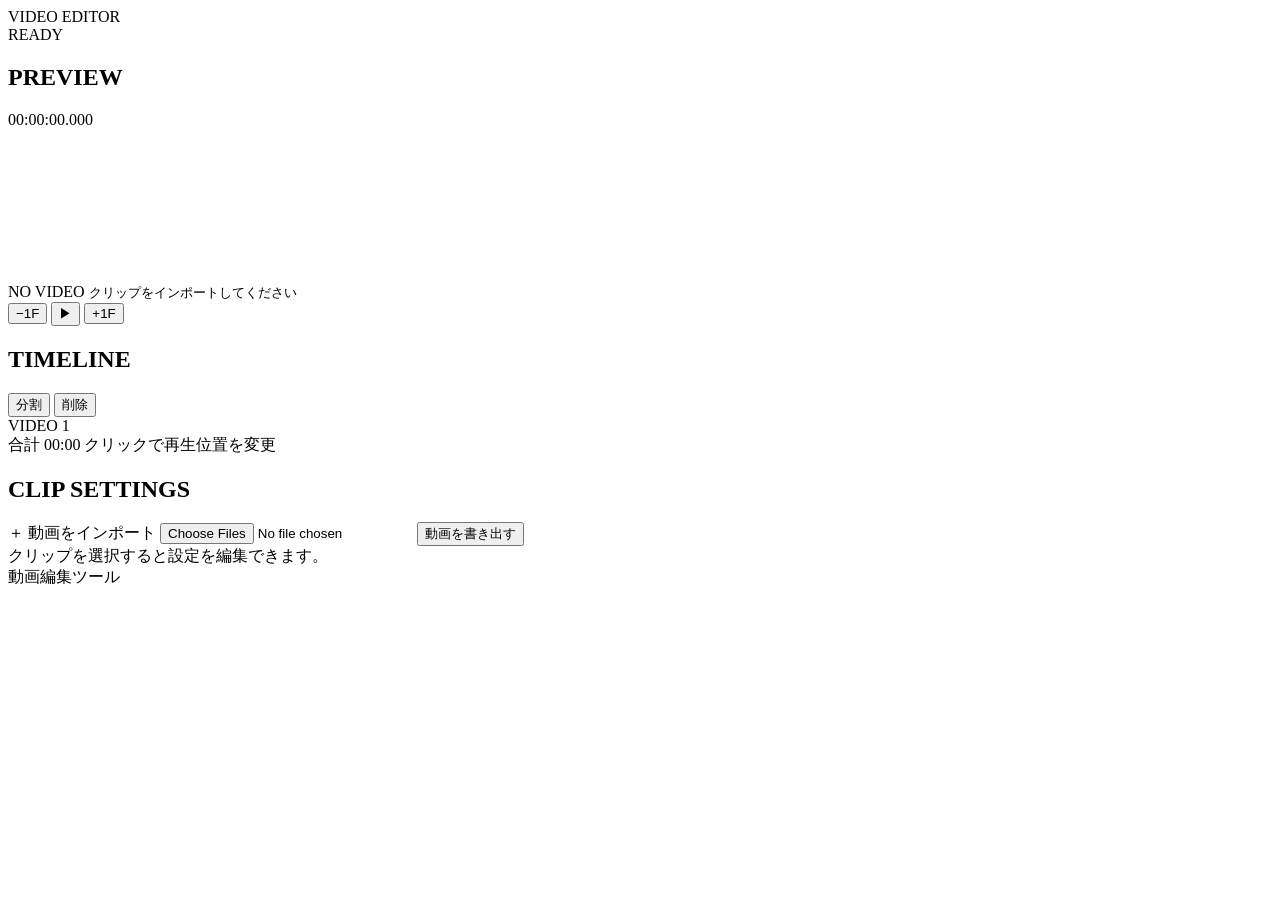
==== index.html @ 32d2fe4f "Create index.html" ====
<!DOCTYPE html>
<html lang="ja">
<head>
    <meta charset="UTF-8">
    <meta name="viewport" content="width=device-width, initial-scale=1.0">
    <title>VIDEO EDITOR</title>
    <link rel="stylesheet" href="style.css">
</head>
<body>

<div class="app">

    <header class="topbar">
        <div class="brand">VIDEO EDITOR</div>
        <div class="top-status" id="previewStatus">READY</div>
    </header>

    <main class="workspace">

        <section class="preview-panel panel">
            <div class="panel-heading">
                <h2>PREVIEW</h2>
                <span class="muted" id="timeDisplay">00:00:00.000</span>
            </div>

            <div class="preview-stage">
                <video id="previewVideo" playsinline></video>
                <div class="empty-preview" id="emptyPreview">
                    <span>NO VIDEO</span>
                    <small>クリップをインポートしてください</small>
                </div>
            </div>

            <div class="transport">
                <button class="button" id="backButton" title="1フレーム戻る">−1F</button>
                <button class="button play-button" id="playButton">▶</button>
                <button class="button" id="forwardButton" title="1フレーム進む">+1F</button>
            </div>
        </section>

        <section class="timeline-panel panel">
            <div class="panel-heading">
                <h2>TIMELINE</h2>
                <div class="timeline-tools">
                    <button class="button small" id="splitButton">分割</button>
                    <button class="button small" id="deleteButton">削除</button>
                </div>
            </div>

            <div class="timeline-scroll" id="timelineScroll">
                <div class="timeline-content" id="timelineContent">
                    <div class="ruler" id="ruler"></div>

                    <div class="track-row">
                        <div class="track-label">VIDEO 1</div>
                        <div class="track-lane" id="trackLane">
                            <div class="clips" id="clips"></div>
                            <div class="playhead" id="playhead"></div>
                        </div>
                    </div>
                </div>
            </div>

            <div class="timeline-footer">
                <span id="timelineDuration">合計 00:00</span>
                <span>クリックで再生位置を変更</span>
            </div>
        </section>

        <aside class="properties-panel panel">
            <div class="panel-heading">
                <h2>CLIP SETTINGS</h2>
            </div>

            <div class="import-export">
                <label class="button primary import-button" for="fileInput">
                    ＋ 動画をインポート
                </label>
                <input type="file" id="fileInput" accept="video/*" multiple>

                <button class="button accent" id="exportButton">
                    動画を書き出す
                </button>
            </div>

            <div id="noSelection">
                クリップを選択すると設定を編集できます。
            </div>

            <div id="clipProperties" hidden>
                <div class="clip-name" id="clipName"></div>

                <label>
                    開始位置（秒）
                    <input type="number" id="trimStart" min="0" step="0.001">
                </label>

                <label>
                    終了位置（秒）
                    <input type="number" id="trimEnd" min="0" step="0.001">
                </label>

                <button class="button primary" id="applyTrimButton">
                    トリミングを適用
                </button>

                <div class="property-note">
                    ※ 元動画の時間を基準に指定します。
                </div>
            </div>

            <div class="settings-footer" id="message">
                動画編集ツール
            </div>
        </aside>

    </main>
</div>

<script src="script.js"></script>
</body>
</html>
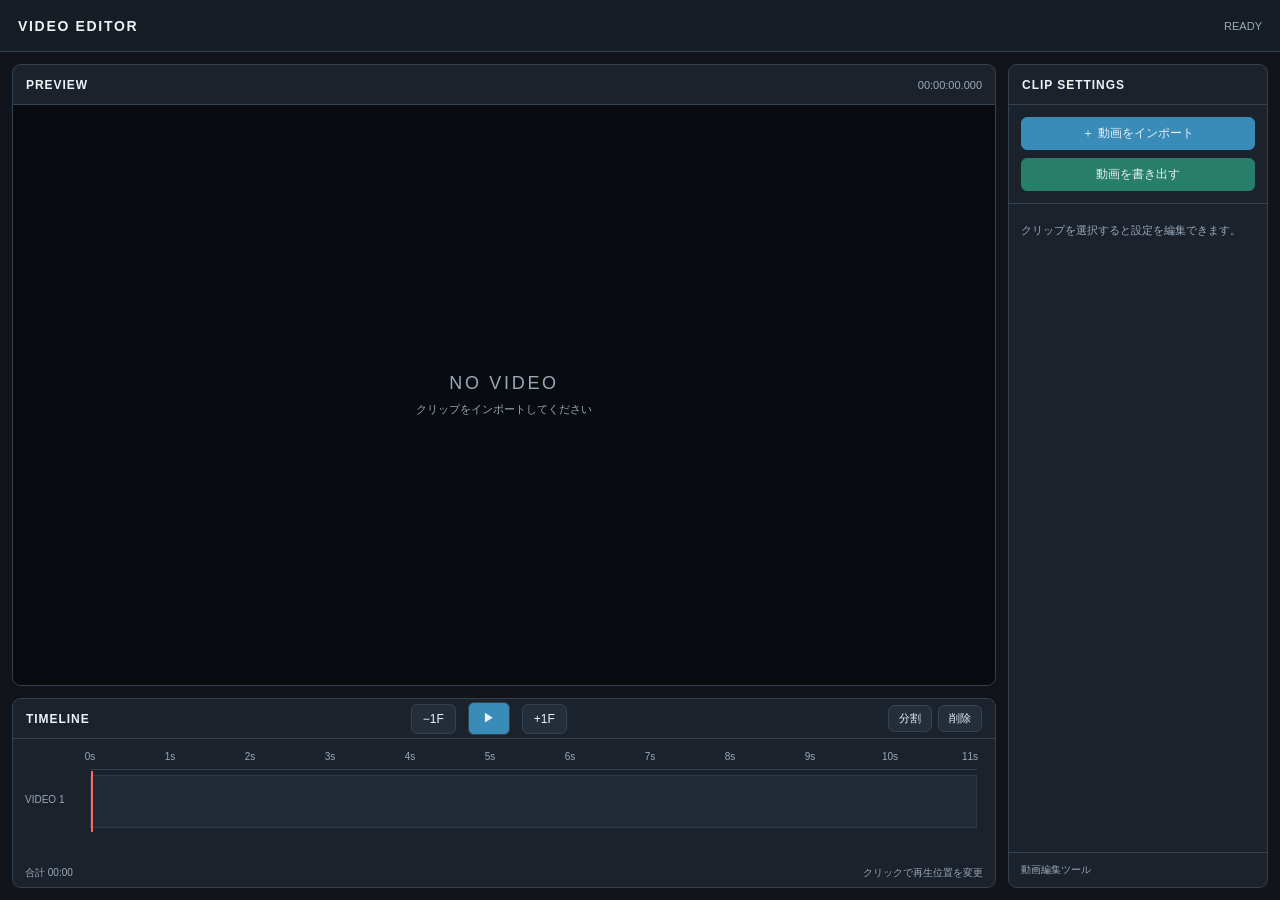
==== commit 93eabbef: "Update index.html" ====
--- a/index.html
+++ b/index.html
@@ -30,17 +30,16 @@
                     <small>クリップをインポートしてください</small>
                 </div>
             </div>
-
-            <div class="transport">
-                <button class="button" id="backButton" title="1フレーム戻る">−1F</button>
-                <button class="button play-button" id="playButton">▶</button>
-                <button class="button" id="forwardButton" title="1フレーム進む">+1F</button>
-            </div>
         </section>
 
         <section class="timeline-panel panel">
             <div class="panel-heading">
                 <h2>TIMELINE</h2>
+                <div class="transport">
+                    <button class="button" id="backButton" title="1フレーム戻る">−1F</button>
+                    <button class="button play-button" id="playButton">▶</button>
+                    <button class="button" id="forwardButton" title="1フレーム進む">+1F</button>
+                </div>
                 <div class="timeline-tools">
                     <button class="button small" id="splitButton">分割</button>
                     <button class="button small" id="deleteButton">削除</button>
@@ -49,7 +48,7 @@
 
             <div class="timeline-scroll" id="timelineScroll">
                 <div class="timeline-content" id="timelineContent">
-                    <div class="ruler" id="ruler"></div>
+                    <div class="ruler" id="ruler" ></div>
 
                     <div class="track-row">
                         <div class="track-label">VIDEO 1</div>
--- a/style.css
+++ b/style.css
@@ -0,0 +1,451 @@
+:root {
+    --bg: #11151b;
+    --panel: #1b222c;
+    --panel2: #242e3a;
+    --line: #344150;
+    --text: #edf2f7;
+    --muted: #9aa8b8;
+    --blue: #398bb8;
+}
+
+* {
+    box-sizing: border-box;
+}
+
+html, body {
+    width: 100%;
+    height: 100%;
+    margin: 0;
+    overflow: hidden;
+}
+
+body {
+    min-width: 320px;
+    background: var(--bg);
+    color: var(--text);
+    font-family: sans-serif;
+}
+
+button, input {
+    font: inherit;
+}
+
+button {
+    cursor: pointer;
+}
+
+button:disabled {
+    opacity: 0.4;
+    cursor: not-allowed;
+}
+
+.app {
+    height: 100dvh;
+    display: flex;
+    flex-direction: column;
+    overflow: hidden;
+}
+
+.topbar {
+    height: 52px;
+    flex-shrink: 0;
+    padding: 0 18px;
+    display: flex;
+    align-items: center;
+    justify-content: space-between;
+    border-bottom: 1px solid var(--line);
+    background: #171d25;
+}
+
+.brand {
+    font-weight: bold;
+    letter-spacing: 0.12em;
+    font-size: 14px;
+}
+
+.top-status {
+    color: var(--muted);
+    font-size: 11px;
+}
+
+.workspace {
+    flex: 1;
+    min-height: 0;
+    padding: 12px;
+    display: grid;
+    grid-template-columns: minmax(0, 1fr) 260px;
+    grid-template-rows: minmax(0, 1fr) 190px;
+    gap: 12px;
+}
+
+.panel {
+    min-width: 0;
+    min-height: 0;
+    background: var(--panel);
+    border: 1px solid var(--line);
+    border-radius: 9px;
+    overflow: hidden;
+}
+
+.preview-panel {
+    display: flex;
+    flex-direction: column;
+    grid-column: 1;
+    grid-row: 1;
+}
+
+.panel-heading {
+    height: 40px;
+    flex-shrink: 0;
+    padding: 0 13px;
+    display: flex;
+    align-items: center;
+    justify-content: space-between;
+    border-bottom: 1px solid var(--line);
+}
+
+h2 {
+    margin: 0;
+    font-size: 12px;
+    letter-spacing: 0.08em;
+}
+
+.muted {
+    color: var(--muted);
+    font-size: 11px;
+}
+
+.preview-stage {
+    flex: 1;
+    min-height: 0;
+    position: relative;
+    display: flex;
+    align-items: center;
+    justify-content: center;
+    background: #080b0f;
+    overflow: hidden;
+}
+
+.preview-stage video {
+    width: 100%;
+    height: 100%;
+    object-fit: contain;
+}
+
+.empty-preview {
+    position: absolute;
+    inset: 0;
+    display: flex;
+    flex-direction: column;
+    align-items: center;
+    justify-content: center;
+    gap: 8px;
+    color: var(--muted);
+    pointer-events: none;
+}
+
+.empty-preview[hidden] {
+    display: none;
+}
+
+.empty-preview span {
+    font-size: 18px;
+    letter-spacing: 0.15em;
+}
+
+.empty-preview small {
+    font-size: 11px;
+}
+
+.transport {
+    height: 48px;
+    flex-shrink: 0;
+    display: flex;
+    justify-content: center;
+    align-items: center;
+    gap: 12px;
+}
+
+.button {
+    border: 1px solid var(--line);
+    border-radius: 6px;
+    padding: 7px 11px;
+    background: var(--panel2);
+    color: var(--text);
+    font-size: 12px;
+}
+
+.button:hover {
+    filter: brightness(1.15);
+}
+
+.button.primary {
+    background: var(--blue);
+    border-color: var(--blue);
+}
+
+.button.accent {
+    background: #277e69;
+    border-color: #277e69;
+}
+
+.play-button {
+    width: 42px;
+    background: var(--blue);
+}
+
+.timeline-panel {
+    grid-column: 1;
+    grid-row: 2;
+    display: flex;
+    flex-direction: column;
+}
+
+.timeline-tools {
+    display: flex;
+    gap: 6px;
+}
+
+.button.small {
+    padding: 5px 10px;
+    font-size: 11px;
+}
+
+.timeline-scroll {
+    flex: 1;
+    min-height: 0;
+    overflow: auto;
+    padding: 8px 12px;
+}
+
+.timeline-content {
+    min-width: 600px;
+}
+
+.ruler {
+    height: 23px;
+    margin-left: 65px;
+    position: relative;
+    border-bottom: 1px solid var(--line);
+    color: var(--muted);
+    font-size: 10px;
+}
+
+.ruler span {
+    position: absolute;
+    top: 4px;
+    transform: translateX(-50%);
+}
+
+.track-row {
+    display: flex;
+    min-height: 58px;
+}
+
+.track-label {
+    width: 65px;
+    flex-shrink: 0;
+    display: flex;
+    align-items: center;
+    color: var(--muted);
+    font-size: 10px;
+}
+
+.track-lane {
+    flex: 1;
+    min-height: 48px;
+    margin-top: 5px;
+    position: relative;
+    background: #202a35;
+    border: 1px solid #2c3947;
+}
+
+.clips {
+    position: absolute;
+    inset: 4px 0;
+}
+
+.clip {
+    position: absolute;
+    top: 0;
+    height: 38px;
+    min-width: 5px;
+    overflow: hidden;
+    padding: 5px 7px;
+    border: 1px solid #65b7df;
+    border-radius: 4px;
+    background: #286f96;
+    color: white;
+    font-size: 11px;
+    white-space: nowrap;
+    text-overflow: ellipsis;
+    cursor: pointer;
+}
+
+.clip.selected {
+    outline: 2px solid #f4c16b;
+    z-index: 1;
+}
+
+.playhead {
+    position: absolute;
+    z-index: 3;
+    top: -5px;
+    bottom: -5px;
+    left: 0;
+    width: 2px;
+    background: #ff695d;
+    pointer-events: none;
+}
+
+.timeline-footer {
+    height: 25px;
+    flex-shrink: 0;
+    padding: 4px 12px;
+    display: flex;
+    justify-content: space-between;
+    color: var(--muted);
+    font-size: 10px;
+}
+
+.properties-panel {
+    grid-column: 2;
+    grid-row: 1 / 3;
+    display: flex;
+    flex-direction: column;
+}
+
+.import-export {
+    padding: 12px;
+    display: grid;
+    gap: 8px;
+    border-bottom: 1px solid var(--line);
+}
+
+.import-button {
+    text-align: center;
+    display: block;
+}
+
+#fileInput {
+    display: none;
+}
+
+#noSelection {
+    padding: 18px 12px;
+    color: var(--muted);
+    font-size: 11px;
+    line-height: 1.6;
+}
+
+#clipProperties {
+    padding: 12px;
+    display: grid;
+    gap: 12px;
+}
+
+#clipProperties[hidden] {
+    display: none;
+}
+
+.clip-name {
+    font-size: 12px;
+    font-weight: bold;
+    overflow-wrap: anywhere;
+}
+
+#clipProperties label {
+    display: grid;
+    gap: 5px;
+    color: var(--muted);
+    font-size: 11px;
+}
+
+#clipProperties input {
+    width: 100%;
+    min-width: 0;
+    padding: 8px;
+    border: 1px solid var(--line);
+    border-radius: 5px;
+    background: #111820;
+    color: var(--text);
+}
+
+.property-note {
+    color: var(--muted);
+    font-size: 10px;
+    line-height: 1.5;
+}
+
+.settings-footer {
+    margin-top: auto;
+    padding: 10px 12px;
+    border-top: 1px solid var(--line);
+    color: var(--muted);
+    font-size: 10px;
+}
+
+@media (max-width: 700px) {
+    .topbar {
+        height: 44px;
+        padding: 0 12px;
+    }
+
+    .workspace {
+        padding: 7px;
+        gap: 7px;
+        grid-template-columns: minmax(0, 1fr) 145px;
+        grid-template-rows: minmax(0, 1fr) 155px;
+    }
+
+    .panel-heading {
+        height: 34px;
+        padding: 0 8px;
+    }
+
+    .transport {
+        height: 40px;
+    }
+
+    .button {
+        padding: 6px 7px;
+        font-size: 10px;
+    }
+
+    .properties-panel .import-export {
+        padding: 7px;
+    }
+
+    #clipProperties {
+        padding: 8px;
+        gap: 8px;
+    }
+
+    #noSelection {
+        padding: 10px 8px;
+    }
+
+    .timeline-scroll {
+        padding: 6px;
+    }
+
+    .timeline-footer {
+        padding: 4px 7px;
+        font-size: 9px;
+    }
+}
+
+@media (max-width: 430px) {
+    .workspace {
+        grid-template-columns: minmax(0, 1fr) 125px;
+    }
+
+    .brand {
+        font-size: 12px;
+    }
+
+    .clip {
+        font-size: 9px;
+        padding: 5px 3px;
+    }
+}
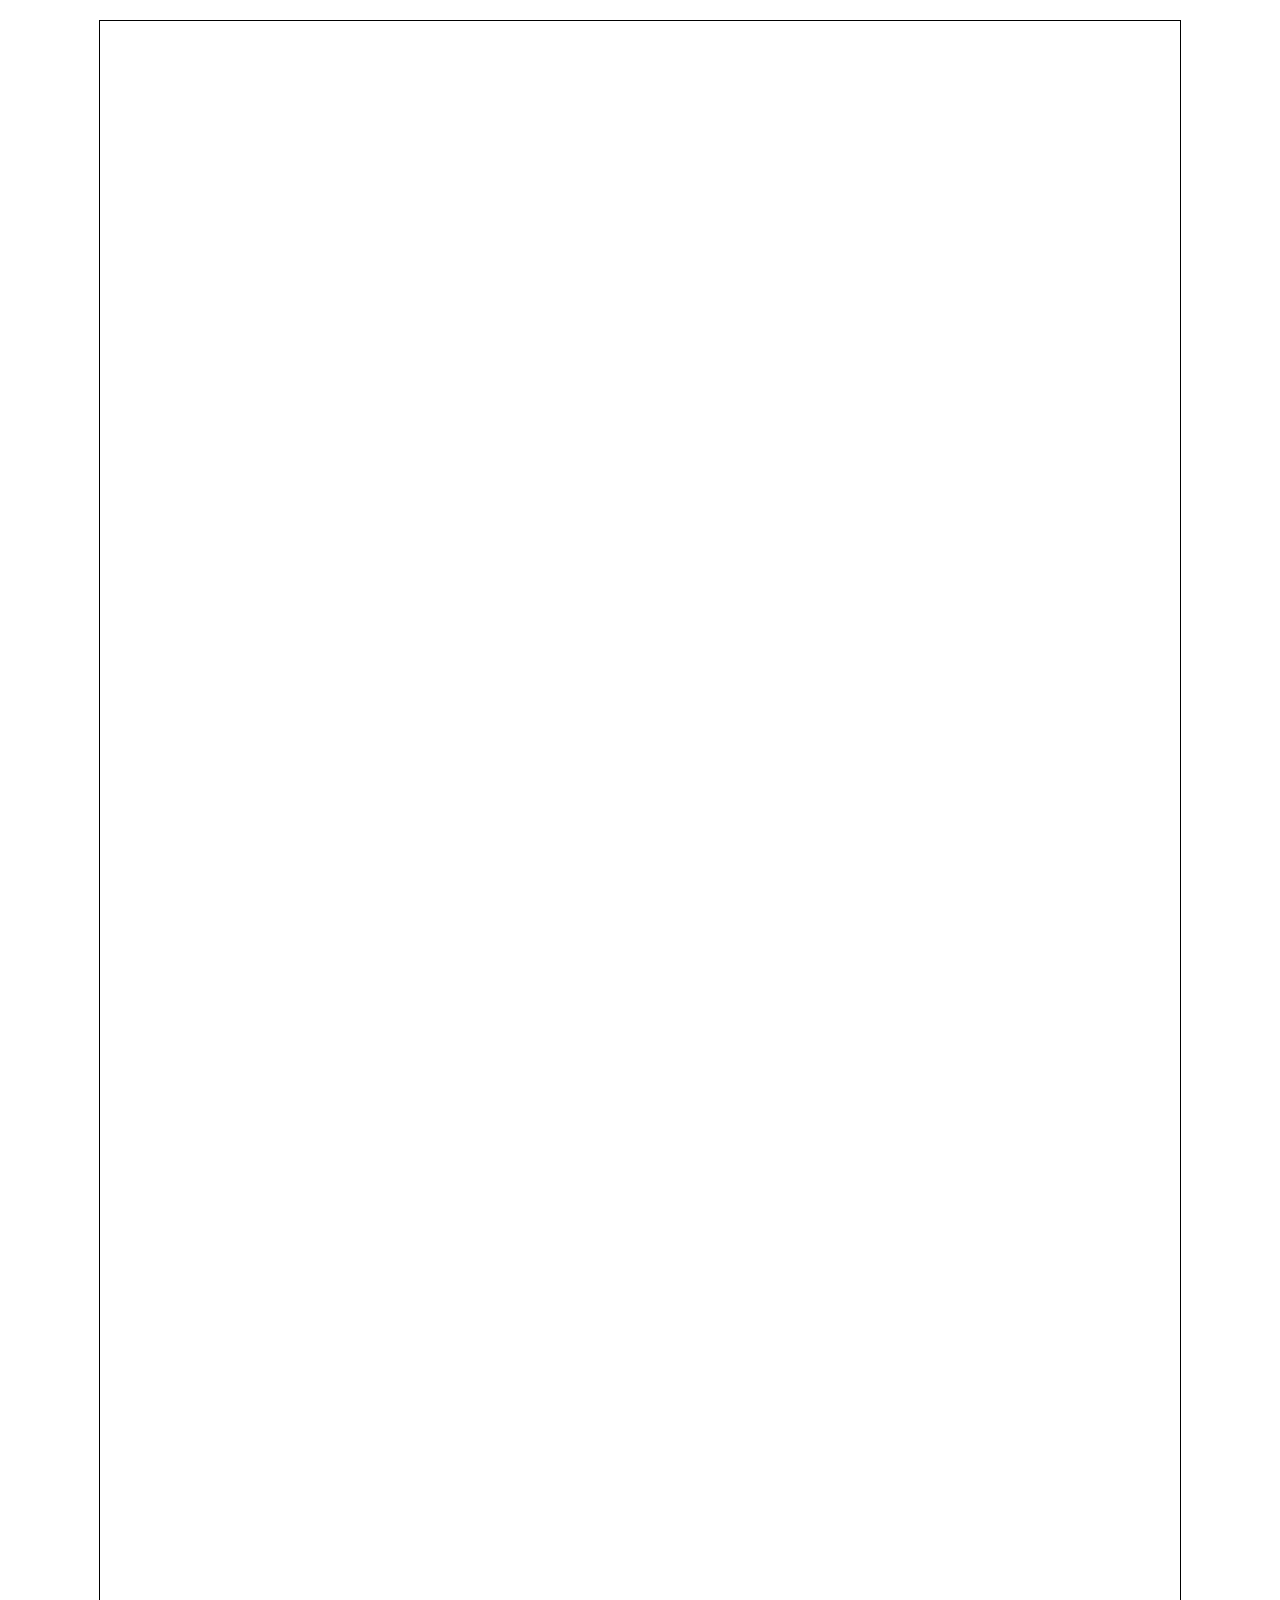
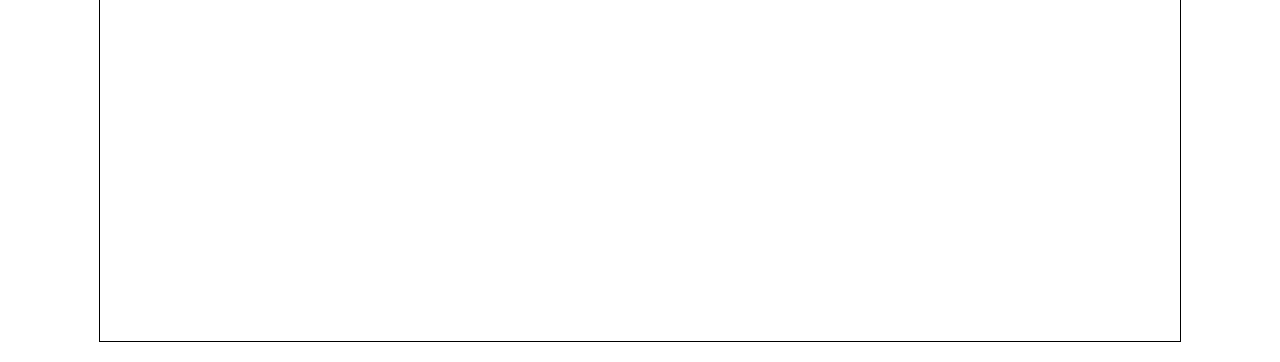
==== commit c54d52ed: "Update index.html" ====
--- a/index.html
+++ b/index.html
@@ -1,121 +1,75 @@
 <!DOCTYPE html>
 <html lang="ja">
 <head>
+    <title>2D Fluid Simulation</title>
     <meta charset="UTF-8">
     <meta name="viewport" content="width=device-width, initial-scale=1.0">
-    <title>VIDEO EDITOR</title>
-    <link rel="stylesheet" href="style.css">
+    <style>
+        * {padding: 0; margin: 0;}
+        body {background: #24232100; overflow: hidden;}
+        canvas {display: block; margin: 20px auto;}
+    </style>
 </head>
 <body>
+    <canvas id="canvas" width="1080px" height="1920px" style="border: solid 1px  black;"></canvas>
+    <script src="Playground.js"></script>
+    <script src="Simulation.js"></script>
+    <script>
+        const canvas = document.getElementById("canvas");
+        const ctx = canvas.getContext("2d");
 
-<div class="app">
+        let lastTime = performance.now();
+        let currentTime = 0;
+        let deltaTime = 0;
 
-    <header class="topbar">
-        <div class="brand">VIDEO EDITOR</div>
-        <div class="top-status" id="previewStatus">READY</div>
-    </header>
+        let playground = new Playground();
 
-    <main class="workspace">
+        mainLoop();
 
-        <section class="preview-panel panel">
-            <div class="panel-heading">
-                <h2>PREVIEW</h2>
-                <span class="muted" id="timeDisplay">00:00:00.000</span>
-            </div>
+        function updatePlayground(dt) {
+            playground.update(dt);
+            playground.draw();
+        }
 
-            <div class="preview-stage">
-                <video id="previewVideo" playsinline></video>
-                <div class="empty-preview" id="emptyPreview">
-                    <span>NO VIDEO</span>
-                    <small>クリップをインポートしてください</small>
-                </div>
-            </div>
-        </section>
+        function mainLoop() {
+            window.requestAnimationFrame(mainLoop);
+            
+            currentTime = performance.now();
+            deltaTime = (currentTime - lastTime) / 1000;
 
-        <section class="timeline-panel panel">
-            <div class="panel-heading">
-                <h2>TIMELINE</h2>
-                <div class="transport">
-                    <button class="button" id="backButton" title="1フレーム戻る">−1F</button>
-                    <button class="button play-button" id="playButton">▶</button>
-                    <button class="button" id="forwardButton" title="1フレーム進む">+1F</button>
-                </div>
-                <div class="timeline-tools">
-                    <button class="button small" id="splitButton">分割</button>
-                    <button class="button small" id="deleteButton">削除</button>
-                </div>
-            </div>
+            updatePlayground(deltaTime);
+            lastTime = currentTime;
+        }
 
-            <div class="timeline-scroll" id="timelineScroll">
-                <div class="timeline-content" id="timelineContent">
-                    <div class="ruler" id="ruler" ></div>
+        function getMousePos(canvas, evt) {
+            const rect = canvas.getBoundingClientRect();
+            return {
+                x: evt.clientX - rect.left,
+                y: evt.clientY - rect.top
+            };
+        }
 
-                    <div class="track-row">
-                        <div class="track-label">VIDEO 1</div>
-                        <div class="track-lane" id="trackLane">
-                            <div class="clips" id="clips"></div>
-                            <div class="playhead" id="playhead"></div>
-                        </div>
-                    </div>
-                </div>
-            </div>
+        canvas.addEventListener("pointermove", function(evt) {
+            let mouse = getMousePos(canvas, evt);
+            playground.onMouseMove(mouse.x, mouse.y);
+        }, false)
 
-            <div class="timeline-footer">
-                <span id="timelineDuration">合計 00:00</span>
-                <span>クリックで再生位置を変更</span>
-            </div>
-        </section>
+        canvas.addEventListener("pointerdown", function(evt) {
+            playground.onMouseDown(evt.button);
+        }, false)
 
-        <aside class="properties-panel panel">
-            <div class="panel-heading">
-                <h2>CLIP SETTINGS</h2>
-            </div>
+        canvas.addEventListener("pointerup", function(evt) {
+            playground.onMouseUp(evt.button);
+        }, false)
 
-            <div class="import-export">
-                <label class="button primary import-button" for="fileInput">
-                    ＋ 動画をインポート
-                </label>
-                <input type="file" id="fileInput" accept="video/*" multiple>
+        resize();
+        window.addEventListener("resize", resize)
 
-                <button class="button accent" id="exportButton">
-                    動画を書き出す
-                </button>
-            </div>
-
-            <div id="noSelection">
-                クリップを選択すると設定を編集できます。
-            </div>
-
-            <div id="clipProperties" hidden>
-                <div class="clip-name" id="clipName"></div>
-
-                <label>
-                    開始位置（秒）
-                    <input type="number" id="trimStart" min="0" step="0.001">
-                </label>
-
-                <label>
-                    終了位置（秒）
-                    <input type="number" id="trimEnd" min="0" step="0.001">
-                </label>
-
-                <button class="button primary" id="applyTrimButton">
-                    トリミングを適用
-                </button>
-
-                <div class="property-note">
-                    ※ 元動画の時間を基準に指定します。
-                </div>
-            </div>
-
-            <div class="settings-footer" id="message">
-                動画編集ツール
-            </div>
-        </aside>
-
-    </main>
-</div>
-
-<script src="script.js"></script>
+        function resize() {
+            const width = window.innerWidth / canvas.clientWidth;
+            const height = window.innerHeight / canvas.clientHeight;
+            canvas.style.scale = Math.min(width, height)
+        }
+    </script>
 </body>
 </html>
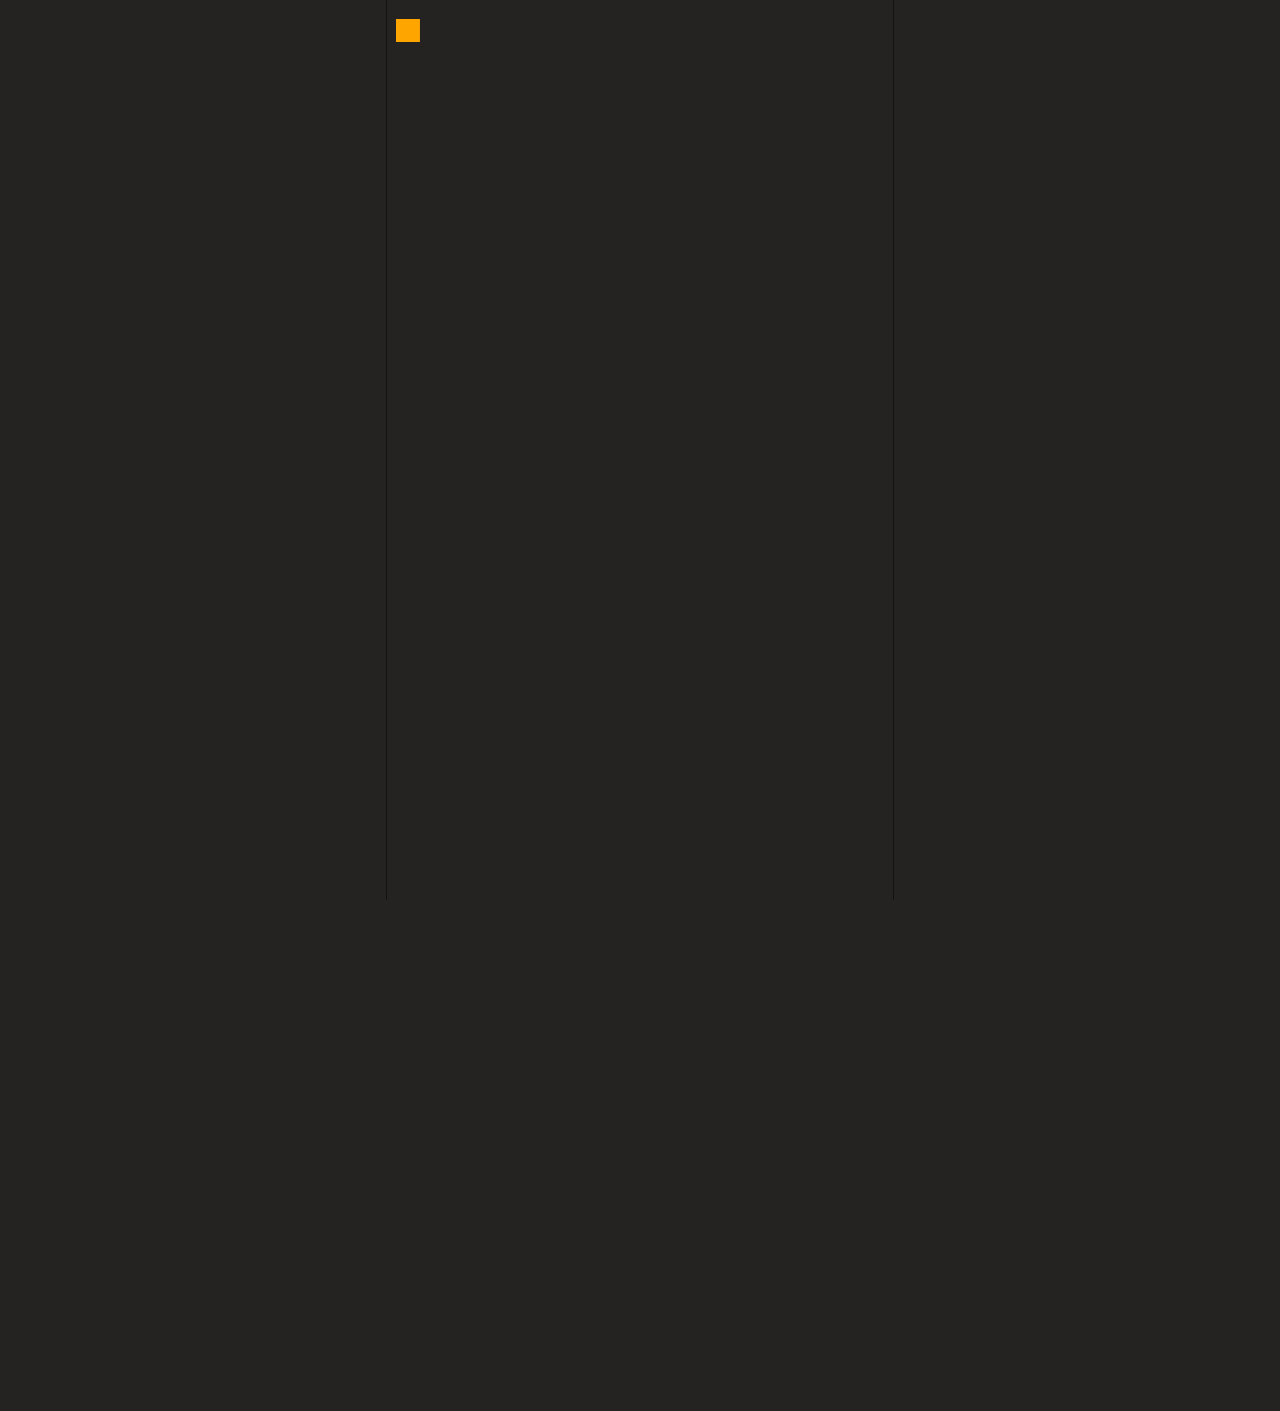
==== commit d37668b2: "Update index.html" ====
--- a/index.html
+++ b/index.html
@@ -6,12 +6,18 @@
     <meta name="viewport" content="width=device-width, initial-scale=1.0">
     <style>
         * {padding: 0; margin: 0;}
-        body {background: #24232100; overflow: hidden;}
-        canvas {display: block; margin: 20px auto;}
+        html, body {width: 100%; height: 100%; overflow: hidden;}
+        body {
+            background: #242321;
+            display: flex;
+            align-items: center;
+            justify-content: center;
+        }
+        canvas {border: solid 1px  black;}
     </style>
 </head>
 <body>
-    <canvas id="canvas" width="1080px" height="1920px" style="border: solid 1px  black;"></canvas>
+    <canvas id="canvas" width="1080px" height="1920px"></canvas>
     <script src="Playground.js"></script>
     <script src="Simulation.js"></script>
     <script>
@@ -66,9 +72,9 @@
         window.addEventListener("resize", resize)
 
         function resize() {
-            const width = window.innerWidth / canvas.clientWidth;
-            const height = window.innerHeight / canvas.clientHeight;
-            canvas.style.scale = Math.min(width, height)
+            const width = window.innerWidth / 1080;
+            const height = window.innerHeight / 1920;
+            canvas.style.scale = Math.min(width, height);
         }
     </script>
 </body>
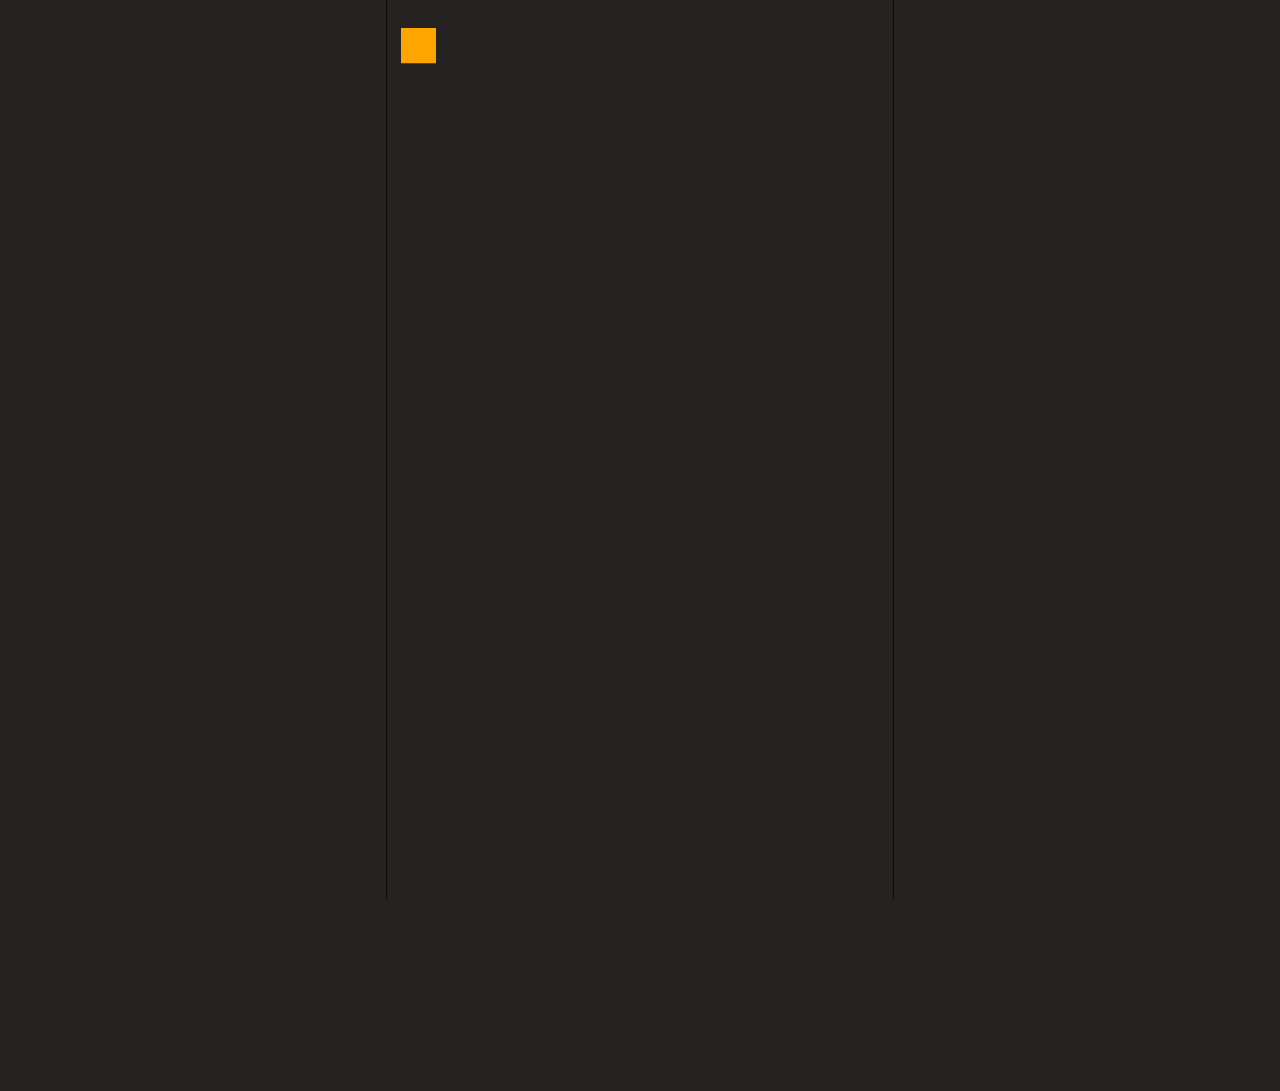
==== commit 9f1c43fe: "Update index.html" ====
--- a/index.html
+++ b/index.html
@@ -17,9 +17,12 @@
     </style>
 </head>
 <body>
-    <canvas id="canvas" width="1080px" height="1920px"></canvas>
+    <canvas id="canvas" width="720px" height="1280px"></canvas>
     <script src="Playground.js"></script>
     <script src="Simulation.js"></script>
+    <script src="Vector2.js"></script>
+    <script src="DrawUtils.js"></script>
+    <script src="Particle.js"></script>
     <script>
         const canvas = document.getElementById("canvas");
         const ctx = canvas.getContext("2d");
@@ -33,6 +36,7 @@
         mainLoop();
 
         function updatePlayground(dt) {
+            clear();
             playground.update(dt);
             playground.draw();
         }
@@ -47,6 +51,11 @@
             lastTime = currentTime;
         }
 
+        function clear() {
+            ctx.fillStyle = "#242321";
+            ctx.fillRect(0, 0, canvas.width, canvas.height)
+        }
+
         function getMousePos(canvas, evt) {
             const rect = canvas.getBoundingClientRect();
             return {
@@ -57,7 +66,7 @@
 
         canvas.addEventListener("pointermove", function(evt) {
             let mouse = getMousePos(canvas, evt);
-            playground.onMouseMove(mouse.x, mouse.y);
+            playground.onMouseMove(new Vector2(mouse.x, mouse.y));
         }, false)
 
         canvas.addEventListener("pointerdown", function(evt) {
@@ -72,8 +81,8 @@
         window.addEventListener("resize", resize)
 
         function resize() {
-            const width = window.innerWidth / 1080;
-            const height = window.innerHeight / 1920;
+            const width = window.innerWidth / canvas.width;
+            const height = window.innerHeight / canvas.height;
             canvas.style.scale = Math.min(width, height);
         }
     </script>
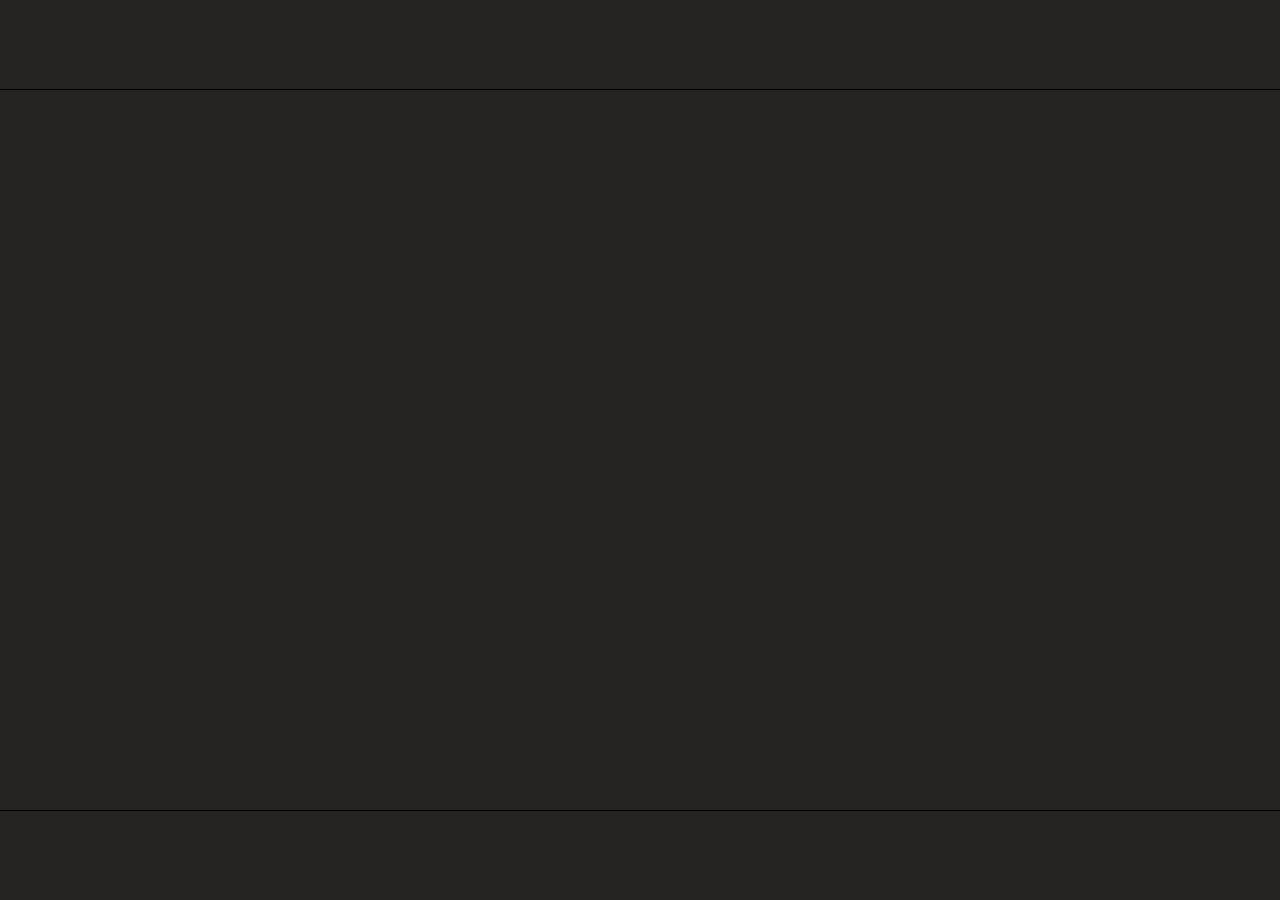
==== commit 09b65a07: "Update index.html" ====
--- a/index.html
+++ b/index.html
@@ -17,7 +17,7 @@
     </style>
 </head>
 <body>
-    <canvas id="canvas" width="720px" height="1280px"></canvas>
+    <canvas id="canvas" width="1280px" height="720px"></canvas>
     <script src="Playground.js"></script>
     <script src="Simulation.js"></script>
     <script src="Vector2.js"></script>
